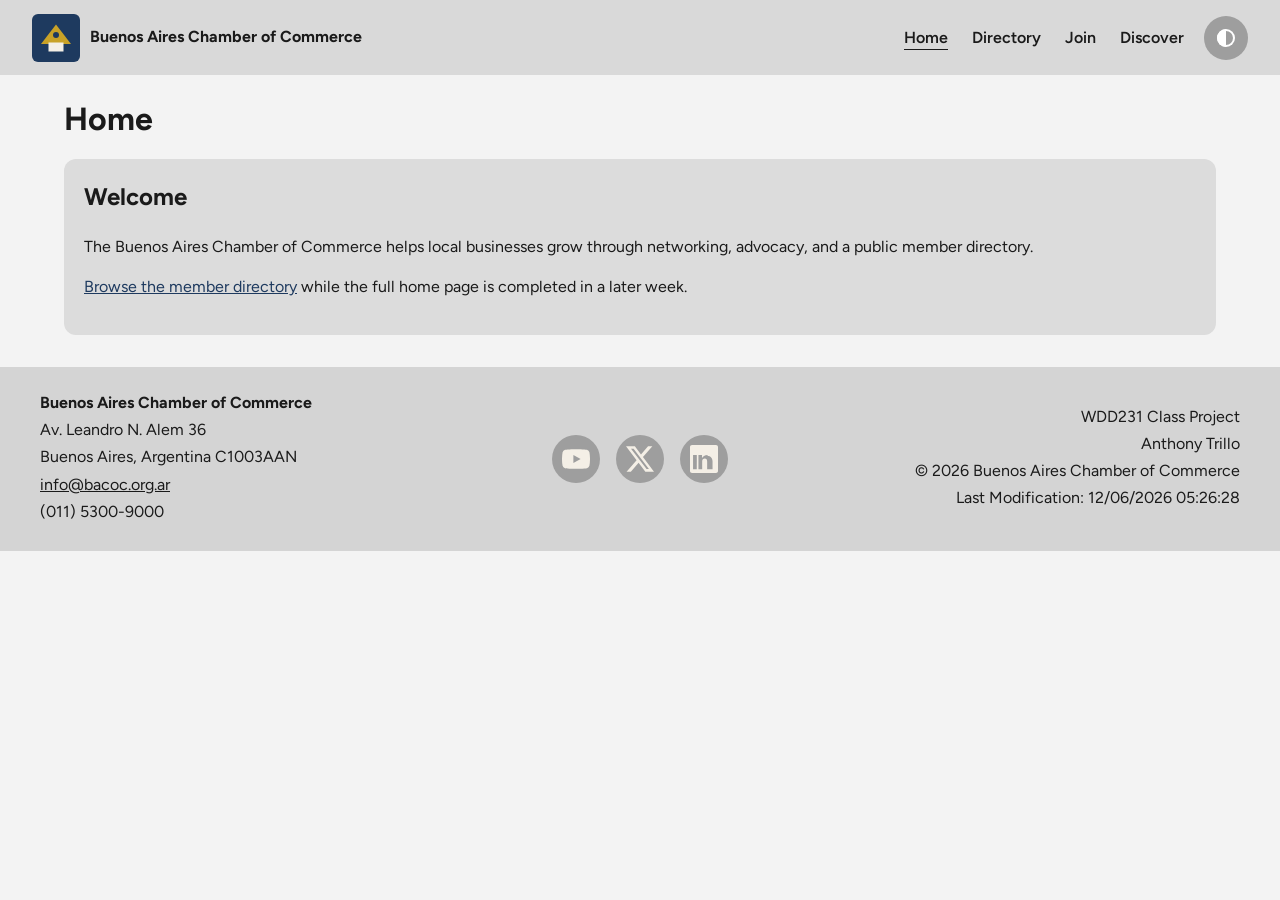
==== chamber/index.html @ 9835b93c "Replace span with h1 for improved semantic structure in index.html" ====
<!DOCTYPE html>
<html lang="en">
<head>
  <meta charset="UTF-8">
  <meta name="viewport" content="width=device-width, initial-scale=1.0">
  <meta name="description" content="Buenos Aires Chamber of Commerce home page for local business resources, events, and member spotlights.">
  <meta name="author" content="Anthony Trillo">
  <title>Home | Buenos Aires Chamber of Commerce</title>
  <link rel="icon" href="images/logo.svg" type="image/svg+xml">
  <link rel="preconnect" href="https://fonts.googleapis.com">
  <link rel="preconnect" href="https://fonts.gstatic.com" crossorigin>
  <link href="https://fonts.googleapis.com/css2?family=Figtree:wght@400;600;700&display=swap" rel="stylesheet">
  <link rel="stylesheet" href="styles/small.css">
  <link rel="stylesheet" href="styles/medium.css">
  <link rel="stylesheet" href="styles/larger.css">
  <script src="scripts/navigation.js" defer></script>
  <script src="scripts/theme.js" defer></script>
  <script src="scripts/date.js" defer></script>
</head>
<body>
  <header>
    <a class="brand" href="index.html">
      <img src="images/logo.svg" alt="Buenos Aires Chamber of Commerce logo" width="48" height="48">
      <span>Buenos Aires Chamber of Commerce</span>
    </a>
    <nav id="nav-bar" class="navigation" aria-label="Primary">
      <ul>
        <li class="current"><a href="index.html" aria-current="page">Home</a></li>
        <li><a href="directory.html">Directory</a></li>
        <li><a href="join.html">Join</a></li>
        <li><a href="discover.html">Discover</a></li>
      </ul>
    </nav>
    <button id="theme-button" type="button" aria-label="Toggle dark mode"></button>
    <button id="nav-button" class="hamburger" type="button" aria-label="Toggle navigation" aria-controls="nav-bar" aria-expanded="false"></button>
  </header>

  <main>
    <h1>Home</h1>
    <section class="card coming-soon">
      <h2>Welcome</h2>
      <p>The Buenos Aires Chamber of Commerce helps local businesses grow through networking, advocacy, and a public member directory.</p>
      <p><a href="directory.html">Browse the member directory</a> while the full home page is completed in a later week.</p>
    </section>
  </main>

  <footer>
    <div class="footer-contact">
      <p><strong>Buenos Aires Chamber of Commerce</strong></p>
      <p>Av. Leandro N. Alem 36</p>
      <p>Buenos Aires, Argentina C1003AAN</p>
      <p><a href="mailto:info@bacoc.org.ar">info@bacoc.org.ar</a></p>
      <p>(011) 5300-9000</p>
    </div>
    <div class="social">
      <a href="https://www.youtube.com" target="_blank" rel="noopener noreferrer">
        <img src="images/youtube.svg" alt="YouTube" width="48" height="48">
      </a>
      <a href="https://x.com" target="_blank" rel="noopener noreferrer">
        <img src="images/twitter.svg" alt="Twitter" width="48" height="48">
      </a>
      <a href="https://www.linkedin.com" target="_blank" rel="noopener noreferrer">
        <img src="images/linkedin.svg" alt="LinkedIn" width="48" height="48">
      </a>
    </div>
    <div class="footer-legal">
      <p>WDD231 Class Project</p>
      <p>Anthony Trillo</p>
      <p>&copy; <span id="currentyear"></span> Buenos Aires Chamber of Commerce</p>
      <p id="lastModified"></p>
    </div>
  </footer>
</body>
</html>
---- chamber/styles/small.css ----
:root {
  --ink: #1a1a1a;
  --muted: #4a4a4a;
  --bg: #f3f3f3;
  --surface: #e6e6e6;
  --header: #d9d9d9;
  --footer: #d4d4d4;
  --card: #dcdcdc;
  --primary: #1e3a5f;
  --accent: #c9a227;
  --border: #bdbdbd;
  --button: #ececec;
  --button-active: #cfcfcf;
  --icon-bg: #9e9e9e;
  --shadow: 0 4px 12px rgba(0, 0, 0, 0.08);
  --radius: 0.75rem;
  --max-width: 72rem;
  --font: "Figtree", system-ui, sans-serif;
}

html[data-theme="dark"] {
  --ink: #f0f0f0;
  --muted: #c4c4c4;
  --bg: #1b1d21;
  --surface: #2a2e35;
  --header: #2f343c;
  --footer: #2f343c;
  --card: #3a4049;
  --primary: #8fb4e0;
  --accent: #e0c36a;
  --border: #555b64;
  --button: #3a4049;
  --button-active: #525965;
  --icon-bg: #6b7280;
  --shadow: 0 4px 12px rgba(0, 0, 0, 0.35);
}

*,
*::before,
*::after {
  box-sizing: border-box;
}

body {
  margin: 0;
  min-width: 320px;
  font-family: var(--font);
  font-size: 1rem;
  line-height: 1.5;
  color: var(--ink);
  background: var(--bg);
}

img {
  max-width: 100%;
  height: auto;
  display: block;
}

a {
  color: var(--primary);
}

h1,
h2,
p {
  margin-top: 0;
}

header {
  display: grid;
  grid-template-columns: 1fr auto auto;
  align-items: center;
  gap: 0.5rem;
  padding: 0.75rem 1rem;
  background: var(--header);
}

.brand {
  display: flex;
  align-items: center;
  gap: 0.65rem;
  min-width: 0;
  color: inherit;
  text-decoration: none;
  font-weight: 700;
  line-height: 1.15;
}

.brand img {
  width: 48px;
  height: 48px;
  flex-shrink: 0;
}

.brand span {
  display: -webkit-box;
  -webkit-line-clamp: 2;
  -webkit-box-orient: vertical;
  overflow: hidden;
}

#theme-button,
.hamburger {
  width: 44px;
  height: 44px;
  margin: 0;
  padding: 0;
  border: 2px solid transparent;
  border-radius: 50%;
  background: var(--icon-bg);
  color: #fff;
  cursor: pointer;
}

#theme-button::before {
  content: "";
  display: block;
  width: 18px;
  height: 18px;
  margin: 0 auto;
  border-radius: 50%;
  background: linear-gradient(90deg, #fff 50%, transparent 50%);
  box-shadow: inset 0 0 0 2px #fff;
}

html[data-theme="dark"] #theme-button::before {
  background: linear-gradient(90deg, transparent 50%, #fff 50%);
}

.hamburger {
  border-radius: 0.4rem;
  font-size: 1.5rem;
  line-height: 1;
}

.hamburger::before {
  content: "\2630";
}

.hamburger.show::before {
  content: "\00D7";
}

#theme-button:focus-visible,
.hamburger:focus-visible,
.view-btn:focus-visible,
.navigation a:focus-visible {
  outline: 2px solid var(--accent);
  outline-offset: 2px;
}

.navigation {
  display: none;
  grid-column: 1 / -1;
  background: var(--primary);
  border-radius: var(--radius);
}

.navigation.show {
  display: block;
}

.navigation ul {
  list-style: none;
  margin: 0;
  padding: 0;
}

.navigation a {
  display: block;
  min-height: 44px;
  padding: 0.85rem 1rem;
  color: #f4efe6;
  text-decoration: none;
  font-weight: 600;
}

.navigation .current a,
.navigation a[aria-current="page"] {
  text-decoration: underline;
  text-underline-offset: 0.3rem;
  background: rgba(255, 255, 255, 0.12);
}

main {
  width: min(100% - 2rem, var(--max-width));
  margin: 1.25rem auto 2rem;
}

h1 {
  margin-bottom: 1rem;
  font-size: 2rem;
}

.view-toggles {
  display: flex;
  justify-content: center;
  gap: 1rem;
  margin-bottom: 1.25rem;
}

.view-btn {
  min-width: 5.5rem;
  min-height: 40px;
  padding: 0.4rem 1.1rem;
  border: 1px solid var(--border);
  border-radius: 0.4rem;
  background: var(--button);
  color: var(--ink);
  font: inherit;
  font-weight: 600;
  cursor: pointer;
}

.view-btn.active {
  background: var(--button-active);
}

.members {
  display: grid;
  gap: 1rem;
}

.member-card {
  display: grid;
  gap: 0.75rem;
  padding: 1rem 1.1rem 1.15rem;
  background: var(--card);
  border: 1px solid var(--border);
  border-radius: var(--radius);
  box-shadow: var(--shadow);
}

.member-card h2 {
  margin: 0;
  font-size: 1.15rem;
  text-align: center;
}

.tagline {
  margin: 0;
  color: var(--muted);
  font-size: 0.95rem;
  text-align: center;
}

.member-body {
  display: grid;
  grid-template-columns: 5.5rem 1fr;
  gap: 0.85rem;
  padding-top: 0.75rem;
  border-top: 1px solid var(--border);
  align-items: start;
}

.member-card img {
  width: 5.5rem;
  height: 5.5rem;
  object-fit: cover;
  background: #cfcfcf;
  border: 1px solid #9e9e9e;
}

.member-meta {
  margin: 0;
}

.member-meta p {
  margin: 0 0 0.35rem;
  font-size: 0.92rem;
}

.member-meta p:last-child {
  margin-bottom: 0;
}

.member-meta a {
  overflow-wrap: anywhere;
}

.coming-soon {
  padding: 1.25rem;
  background: var(--card);
  border-radius: var(--radius);
}

footer {
  display: grid;
  gap: 1.25rem;
  padding: 1.5rem 1rem 2rem;
  background: var(--footer);
  color: var(--ink);
}

.footer-contact p,
.footer-legal p {
  margin: 0 0 0.2rem;
}

.footer-contact a {
  color: inherit;
}

.social {
  display: flex;
  justify-content: center;
  gap: 1rem;
}

.social a {
  display: grid;
  place-items: center;
  width: 48px;
  height: 48px;
  background: var(--icon-bg);
  border-radius: 50%;
}

.social img {
  width: 28px;
  height: 28px;
}

.footer-legal {
  text-align: left;
}

.members.list .member-card {
  max-width: 36rem;
  margin-inline: auto;
  width: 100%;
}
---- chamber/styles/medium.css ----
@media screen and (min-width: 40rem) {
  .members.grid {
    grid-template-columns: repeat(2, minmax(0, 1fr));
  }

  .members.list .member-card {
    max-width: none;
  }

  .members.list .member-body {
    grid-template-columns: 6.5rem 1fr;
  }
}
---- chamber/styles/larger.css ----
@media screen and (min-width: 64rem) {
  header {
    grid-template-columns: auto 1fr auto;
    width: 100%;
    padding: 0.85rem 2rem;
  }

  .hamburger {
    display: none;
  }

  .navigation {
    display: block;
    grid-column: auto;
    justify-self: end;
    margin-right: 0.75rem;
    background: transparent;
    border-radius: 0;
  }

  .navigation ul {
    display: flex;
    gap: 1.5rem;
  }

  .navigation a {
    min-height: auto;
    padding: 0.35rem 0;
    color: var(--ink);
    background: transparent;
  }

  .navigation .current a,
  .navigation a[aria-current="page"] {
    background: transparent;
    text-decoration: underline;
    text-underline-offset: 0.35rem;
  }

  main {
    width: min(100% - 4rem, var(--max-width));
  }

  .members.grid {
    grid-template-columns: repeat(3, minmax(0, 1fr));
  }

  footer {
    grid-template-columns: 1fr auto 1fr;
    align-items: center;
    padding: 1.5rem 2.5rem;
  }

  .social {
    justify-content: center;
  }

  .footer-legal {
    text-align: right;
    justify-self: end;
  }
}
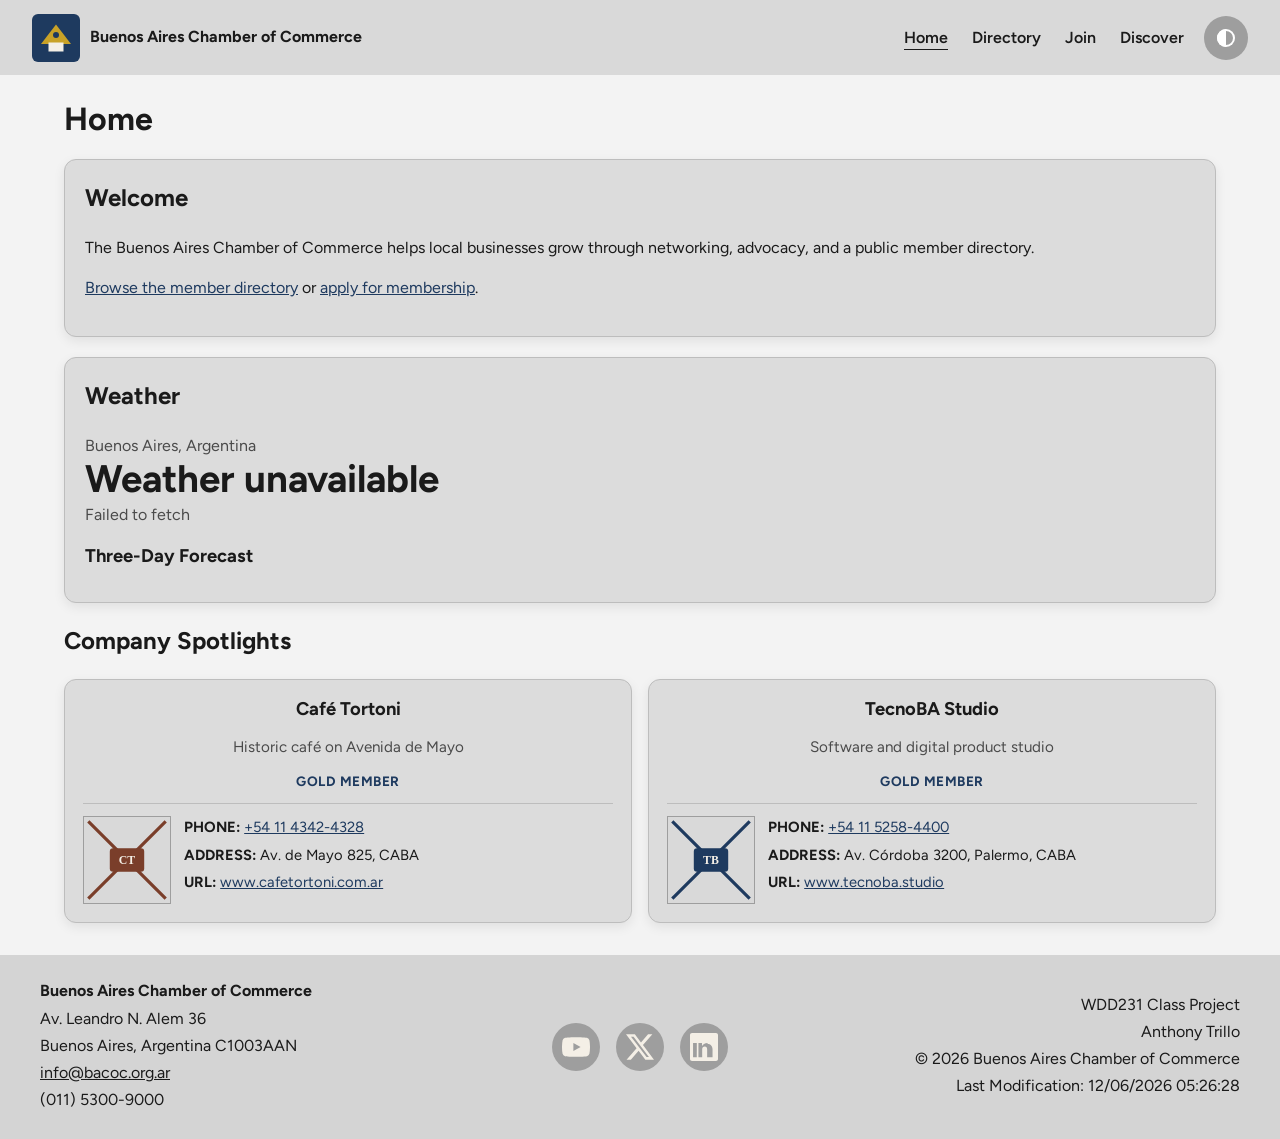
==== commit ed496858: "Add weather and company spotlight sections to index.html; update styles for new components in medium" ====
--- a/chamber/index.html
+++ b/chamber/index.html
@@ -5,6 +5,10 @@
   <meta name="viewport" content="width=device-width, initial-scale=1.0">
   <meta name="description" content="Buenos Aires Chamber of Commerce home page for local business resources, events, and member spotlights.">
   <meta name="author" content="Anthony Trillo">
+  <meta property="og:title" content="Buenos Aires Chamber of Commerce Home Page">
+  <meta property="og:description" content="Grow your Buenos Aires business with chamber networking, advocacy, events, and a public member directory.">
+  <meta property="og:image" content="https://anthonytrillo.github.io/wdd231/chamber/images/logo.svg">
+  <meta property="og:url" content="https://anthonytrillo.github.io/wdd231/chamber/index.html">
   <title>Home | Buenos Aires Chamber of Commerce</title>
   <link rel="icon" href="images/logo.svg" type="image/svg+xml">
   <link rel="preconnect" href="https://fonts.googleapis.com">
@@ -16,6 +20,7 @@
   <script src="scripts/navigation.js" defer></script>
   <script src="scripts/theme.js" defer></script>
   <script src="scripts/date.js" defer></script>
+  <script src="scripts/home.js" type="module"></script>
 </head>
 <body>
   <header>
@@ -37,10 +42,26 @@
 
   <main>
     <h1>Home</h1>
-    <section class="card coming-soon">
+    <section class="welcome">
       <h2>Welcome</h2>
       <p>The Buenos Aires Chamber of Commerce helps local businesses grow through networking, advocacy, and a public member directory.</p>
-      <p><a href="directory.html">Browse the member directory</a> while the full home page is completed in a later week.</p>
+      <p><a href="directory.html">Browse the member directory</a> or <a href="join.html">apply for membership</a>.</p>
+    </section>
+
+    <section id="weather" class="weather" aria-live="polite">
+      <h2>Weather</h2>
+      <p class="weather-place">Buenos Aires, Argentina</p>
+      <p id="current-temp" class="current-temp">Loading current temperature…</p>
+      <p id="weather-desc" class="weather-desc"></p>
+      <h3>Three-Day Forecast</h3>
+      <div id="forecast" class="forecast"></div>
+    </section>
+
+    <section aria-labelledby="spotlight-heading">
+      <h2 id="spotlight-heading">Company Spotlights</h2>
+      <div id="spotlight-list" class="spotlights" aria-live="polite">
+        <p>Loading member spotlights…</p>
+      </div>
     </section>
   </main>
 
--- a/chamber/styles/small.css
+++ b/chamber/styles/small.css
@@ -63,6 +63,7 @@
 
 h1,
 h2,
+h3,
 p {
   margin-top: 0;
 }
@@ -279,10 +280,85 @@
   overflow-wrap: anywhere;
 }
 
-.coming-soon {
+.coming-soon,
+.welcome,
+.weather {
   padding: 1.25rem;
   background: var(--card);
   border-radius: var(--radius);
+}
+
+.welcome,
+.weather {
+  margin-bottom: 1.25rem;
+  border: 1px solid var(--border);
+  box-shadow: var(--shadow);
+}
+
+.weather-place,
+.weather-desc,
+.forecast-low {
+  margin-bottom: 0;
+  color: var(--muted);
+}
+
+.current-temp {
+  margin-bottom: 0.15rem;
+  font-size: 2.4rem;
+  font-weight: 700;
+  line-height: 1.1;
+}
+
+.weather h3 {
+  margin: 1rem 0 0.75rem;
+  font-size: 1.15rem;
+}
+
+.forecast {
+  display: grid;
+  gap: 0.75rem;
+}
+
+.forecast-day {
+  padding: 0.75rem;
+  background: var(--surface);
+  border-radius: 0.5rem;
+  text-align: center;
+}
+
+.forecast-day h3 {
+  margin: 0 0 0.25rem;
+  font-size: 1rem;
+}
+
+.forecast-day p {
+  margin: 0;
+}
+
+.forecast-temp {
+  font-size: 1.25rem;
+  font-weight: 700;
+}
+
+.spotlights {
+  display: grid;
+  gap: 1rem;
+}
+
+.spotlight h3 {
+  margin: 0;
+  font-size: 1.15rem;
+  text-align: center;
+}
+
+.membership {
+  margin: 0;
+  color: var(--primary);
+  font-size: 0.85rem;
+  font-weight: 700;
+  letter-spacing: 0.04em;
+  text-align: center;
+  text-transform: uppercase;
 }
 
 footer {
--- a/chamber/styles/medium.css
+++ b/chamber/styles/medium.css
@@ -1,4 +1,12 @@
 @media screen and (min-width: 40rem) {
+  .forecast {
+    grid-template-columns: repeat(3, minmax(0, 1fr));
+  }
+
+  .spotlights {
+    grid-template-columns: repeat(auto-fit, minmax(16rem, 1fr));
+  }
+
   .members.grid {
     grid-template-columns: repeat(2, minmax(0, 1fr));
   }
